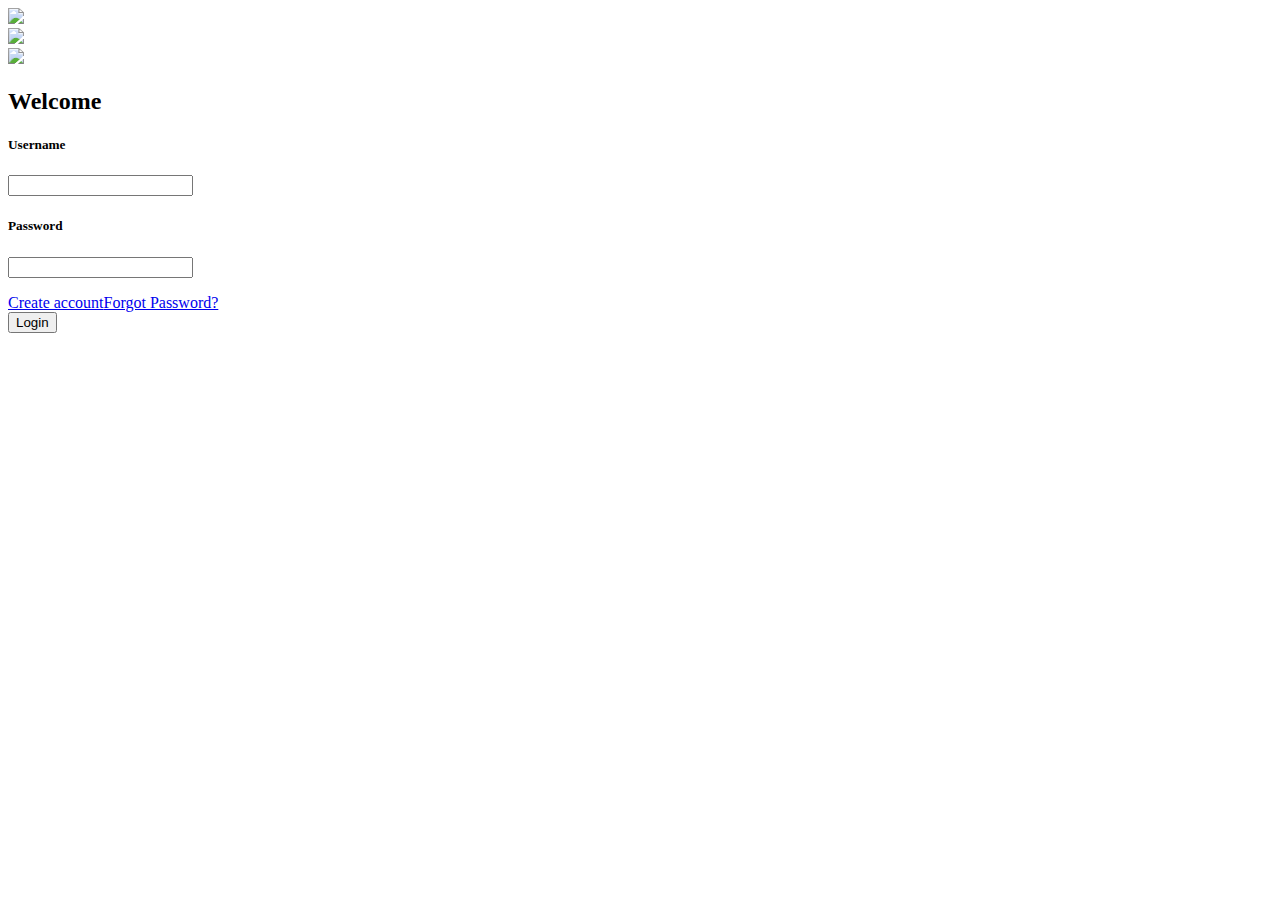
==== src/main/resources/index.html @ 92770807 "New front end design" ====
<!DOCTYPE html>
<html>

<head>
    <title>Login</title>
    <link rel="stylesheet" type="text/css" href="css/style.css">
    <link href="https://fonts.googleapis.com/css?family=Poppins:600&display=swap" rel="stylesheet">
    <script src="https://kit.fontawesome.com/a81368914c.js"></script>
    <meta name="viewport" content="width=device-width, initial-scale=1">
</head>

<body>
    <img class="wave" src="img/wave.png">
    <div class="container">
        <div class="img">
            <img src="img/bg.svg">
        </div>
        <div class="login-content">
            <form action="index.html">
                <img src="img/avatar.svg">
                <h2 class="title">Welcome</h2>
                <div class="input-div one">
                    <div class="i">
                        <i class="fas fa-user"></i>
                    </div>
                    <div class="div">
                        <h5>Username</h5>
                        <input type="text" class="input">
                    </div>
                </div>
                <div class="input-div pass">
                    <div class="i">
                        <i class="fas fa-lock"></i>
                    </div>
                    <div class="div">
                        <h5>Password</h5>
                        <input type="password" class="input">
                    </div>
                </div>
                <div style="display: flex;margin-top: 1rem;">
                    <div>
                        <a href="sign-up.html">Create account</a>
                    </div>
                    <div style="flex: 50%;">
                        <a href="#">Forgot Password?</a>
                    </div>
                </div>
                <input type="submit" class="btn" value="Login">
            </form>
        </div>
    </div>
    <script type="text/javascript" src="js/main.js"></script>
</body>

</html>
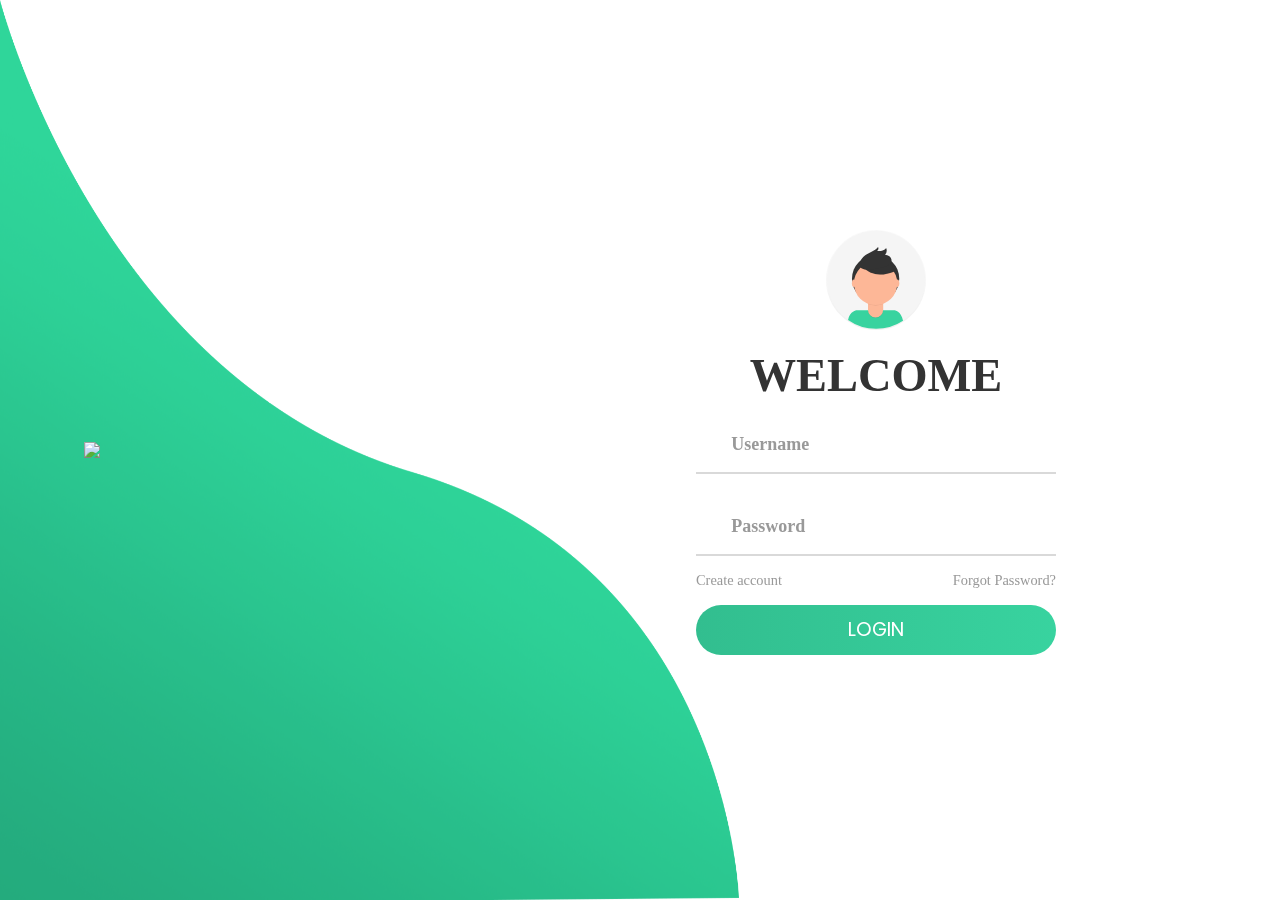
==== commit afc26699: "Sidebar added" ====
--- a/src/main/resources/index.html
+++ b/src/main/resources/index.html
@@ -10,46 +10,47 @@
 </head>
 
 <body>
-    <img class="wave" src="img/wave.png">
-    <div class="container">
-        <div class="img">
-            <img src="img/bg.svg">
-        </div>
-        <div class="login-content">
-            <form action="index.html">
-                <img src="img/avatar.svg">
-                <h2 class="title">Welcome</h2>
-                <div class="input-div one">
-                    <div class="i">
-                        <i class="fas fa-user"></i>
-                    </div>
-                    <div class="div">
-                        <h5>Username</h5>
-                        <input type="text" class="input">
-                    </div>
+
+<img class="wave" src="img/wave.png">
+<div class="container">
+    <div class="img">
+        <img src="img/bg.svg">
+    </div>
+    <div class="login-content">
+        <form action="index.html">
+            <img src="img/avatar.svg">
+            <h2 class="title">Welcome</h2>
+            <div class="input-div one">
+                <div class="i">
+                    <i class="fas fa-user"></i>
                 </div>
-                <div class="input-div pass">
-                    <div class="i">
-                        <i class="fas fa-lock"></i>
-                    </div>
-                    <div class="div">
-                        <h5>Password</h5>
-                        <input type="password" class="input">
-                    </div>
+                <div class="div">
+                    <h5>Username</h5>
+                    <input type="text" class="input">
                 </div>
-                <div style="display: flex;margin-top: 1rem;">
-                    <div>
-                        <a href="sign-up.html">Create account</a>
-                    </div>
-                    <div style="flex: 50%;">
-                        <a href="#">Forgot Password?</a>
-                    </div>
+            </div>
+            <div class="input-div pass">
+                <div class="i">
+                    <i class="fas fa-lock"></i>
                 </div>
-                <input type="submit" class="btn" value="Login">
-            </form>
-        </div>
+                <div class="div">
+                    <h5>Password</h5>
+                    <input type="password" class="input">
+                </div>
+            </div>
+            <div style="display: flex;margin-top: 1rem;">
+                <div>
+                    <a href="sign-up.html">Create account</a>
+                </div>
+                <div style="flex: 50%;">
+                    <a href="#">Forgot Password?</a>
+                </div>
+            </div>
+            <input type="submit" class="btn" value="Login">
+        </form>
     </div>
-    <script type="text/javascript" src="js/main.js"></script>
+</div>
+<script type="text/javascript" src="js/main.js"></script>
 </body>
 
 </html>--- a/src/main/resources/css/style.css
+++ b/src/main/resources/css/style.css
@@ -0,0 +1,225 @@
+*{
+	padding: 0;
+	margin: 0;
+	box-sizing: border-box;
+}
+
+body{
+    font-family: 'Poppins', sans-serif;
+    overflow: hidden;
+}
+
+.wave{
+	position: fixed;
+	bottom: 0;
+	left: 0;
+	height: 100%;
+	z-index: -1;
+}
+
+.container{
+    width: 100vw;
+    height: 100vh;
+    display: grid;
+    grid-template-columns: repeat(2, 1fr);
+    grid-gap :7rem;
+    padding: 0 2rem;
+}
+
+.img{
+	display: flex;
+	justify-content: flex-end;
+	align-items: center;
+}
+
+.login-content{
+	display: flex;
+	justify-content: flex-start;
+	align-items: center;
+	text-align: center;
+}
+
+.img img{
+	width: 500px;
+}
+
+form{
+	width: 360px;
+}
+
+.login-content img{
+    height: 100px;
+}
+
+.login-content h2{
+	margin: 15px 0;
+	color: #333;
+	text-transform: uppercase;
+	font-size: 2.9rem;
+}
+
+.login-content .input-div{
+	position: relative;
+    display: grid;
+    grid-template-columns: 7% 93%;
+    margin: 25px 0;
+    padding: 5px 0;
+    border-bottom: 2px solid #d9d9d9;
+}
+
+.login-content .input-div.one{
+	margin-top: 0;
+}
+
+.i{
+	color: #d9d9d9;
+	display: flex;
+	justify-content: center;
+	align-items: center;
+}
+
+.i i{
+	transition: .3s;
+}
+
+.input-div > div{
+    position: relative;
+	height: 45px;
+}
+
+.input-div > div > h5{
+	position: absolute;
+	left: 10px;
+	top: 50%;
+	transform: translateY(-50%);
+	color: #999;
+	font-size: 18px;
+	transition: .3s;
+}
+
+.input-div:before, .input-div:after{
+	content: '';
+	position: absolute;
+	bottom: -2px;
+	width: 0%;
+	height: 2px;
+	background-color: #38d39f;
+	transition: .4s;
+}
+
+.input-div:before{
+	right: 50%;
+}
+
+.input-div:after{
+	left: 50%;
+}
+
+.input-div.focus:before, .input-div.focus:after{
+	width: 50%;
+}
+
+.input-div.focus > div > h5{
+	top: -5px;
+	font-size: 15px;
+}
+
+.input-div.focus > .i > i{
+	color: #38d39f;
+}
+
+.input-div > div > input{
+	position: absolute;
+	left: 0;
+	top: 0;
+	width: 100%;
+	height: 100%;
+	border: none;
+	outline: none;
+	background: none;
+	padding: 0.5rem 0.7rem;
+	font-size: 1.2rem;
+	color: #555;
+	/* font-family: 'poppins', sans-serif; */
+}
+
+.input-div.pass{
+	margin-bottom: 4px;
+}
+
+a{
+	display: block;
+	text-align: right;
+	text-decoration: none;
+	color: #999;
+	font-size: 0.9rem;
+	transition: .3s;
+}
+
+a:hover{
+	color: #38d39f;
+}
+
+.btn{
+	display: block;
+	width: 100%;
+	height: 50px;
+	border-radius: 25px;
+	outline: none;
+	border: none;
+	background-image: linear-gradient(to right, #32be8f, #38d39f, #32be8f);
+	background-size: 200%;
+	font-size: 1.2rem;
+	color: #fff;
+	font-family: 'Poppins', sans-serif;
+	text-transform: uppercase;
+	margin: 1rem 0;
+	cursor: pointer;
+	transition: .5s;
+}
+.btn:hover{
+	background-position: right;
+}
+
+
+@media screen and (max-width: 1050px){
+	.container{
+		grid-gap: 5rem;
+	}
+}
+
+@media screen and (max-width: 1000px){
+	form{
+		width: 290px;
+	}
+
+	.login-content h2{
+        font-size: 2.4rem;
+        margin: 8px 0;
+	}
+
+	.img img{
+		width: 400px;
+	}
+}
+
+@media screen and (max-width: 900px){
+	.container{
+		grid-template-columns: 1fr;
+	}
+
+	.img{
+		display: none;
+	}
+
+	.wave{
+		display: none;
+	}
+
+	.login-content{
+		justify-content: center;
+	}
+}
+
+@import url("https://fonts.googleapis.com/css2?family=Nunito:wght@400;600;700&display=swap");
+root{--header-height: 3rem;--nav-width: 68px;--first-color: #4723D9;--first-color-light: #AFA5D9;--white-color: #F7F6FB;--body-font: 'Nunito', sans-serif;--normal-font-size: 1rem;--z-fixed: 100}*,::before,::after{box-sizing: border-box}body{position: relative;margin: var(--header-height) 0 0 0;padding: 0 1rem;font-family: var(--body-font);font-size: var(--normal-font-size);transition: .5s}a{text-decoration: none}.header{width: 100%;height: var(--header-height);position: fixed;top: 0;left: 0;display: flex;align-items: center;justify-content: space-between;padding: 0 1rem;background-color: var(--white-color);z-index: var(--z-fixed);transition: .5s}.header_toggle{color: var(--first-color);font-size: 1.5rem;cursor: pointer}.header_img{width: 35px;height: 35px;display: flex;justify-content: center;border-radius: 50%;overflow: hidden}.header_img img{width: 40px}.l-navbar{position: fixed;top: 0;left: -30%;width: var(--nav-width);height: 100vh;background-color: var(--first-color);padding: .5rem 1rem 0 0;transition: .5s;z-index: var(--z-fixed)}.nav{height: 100%;display: flex;flex-direction: column;justify-content: space-between;overflow: hidden}.nav_logo, .nav_link{display: grid;grid-template-columns: max-content max-content;align-items: center;column-gap: 1rem;padding: .5rem 0 .5rem 1.5rem}.nav_logo{margin-bottom: 2rem}.nav_logo-icon{font-size: 1.25rem;color: var(--white-color)}.nav_logo-name{color: var(--white-color);font-weight: 700}.nav_link{position: relative;color: var(--first-color-light);margin-bottom: 1.5rem;transition: .3s}.nav_link:hover{color: var(--white-color)}.nav_icon{font-size: 1.25rem}.show{left: 0}.body-pd{padding-left: calc(var(--nav-width) + 1rem)}.active{color: var(--white-color)}.active::before{content: '';position: absolute;left: 0;width: 2px;height: 32px;background-color: var(--white-color)}.height-100{height:100vh}@media screen and (min-width: 768px){body{margin: calc(var(--header-height) + 1rem) 0 0 0;padding-left: calc(var(--nav-width) + 2rem)}.header{height: calc(var(--header-height) + 1rem);padding: 0 2rem 0 calc(var(--nav-width) + 2rem)}.header_img{width: 40px;height: 40px}.header_img img{width: 45px}.l-navbar{left: 0;padding: 1rem 1rem 0 0}.show{width: calc(var(--nav-width) + 156px)}.body-pd{padding-left: calc(var(--nav-width) + 188px)}}